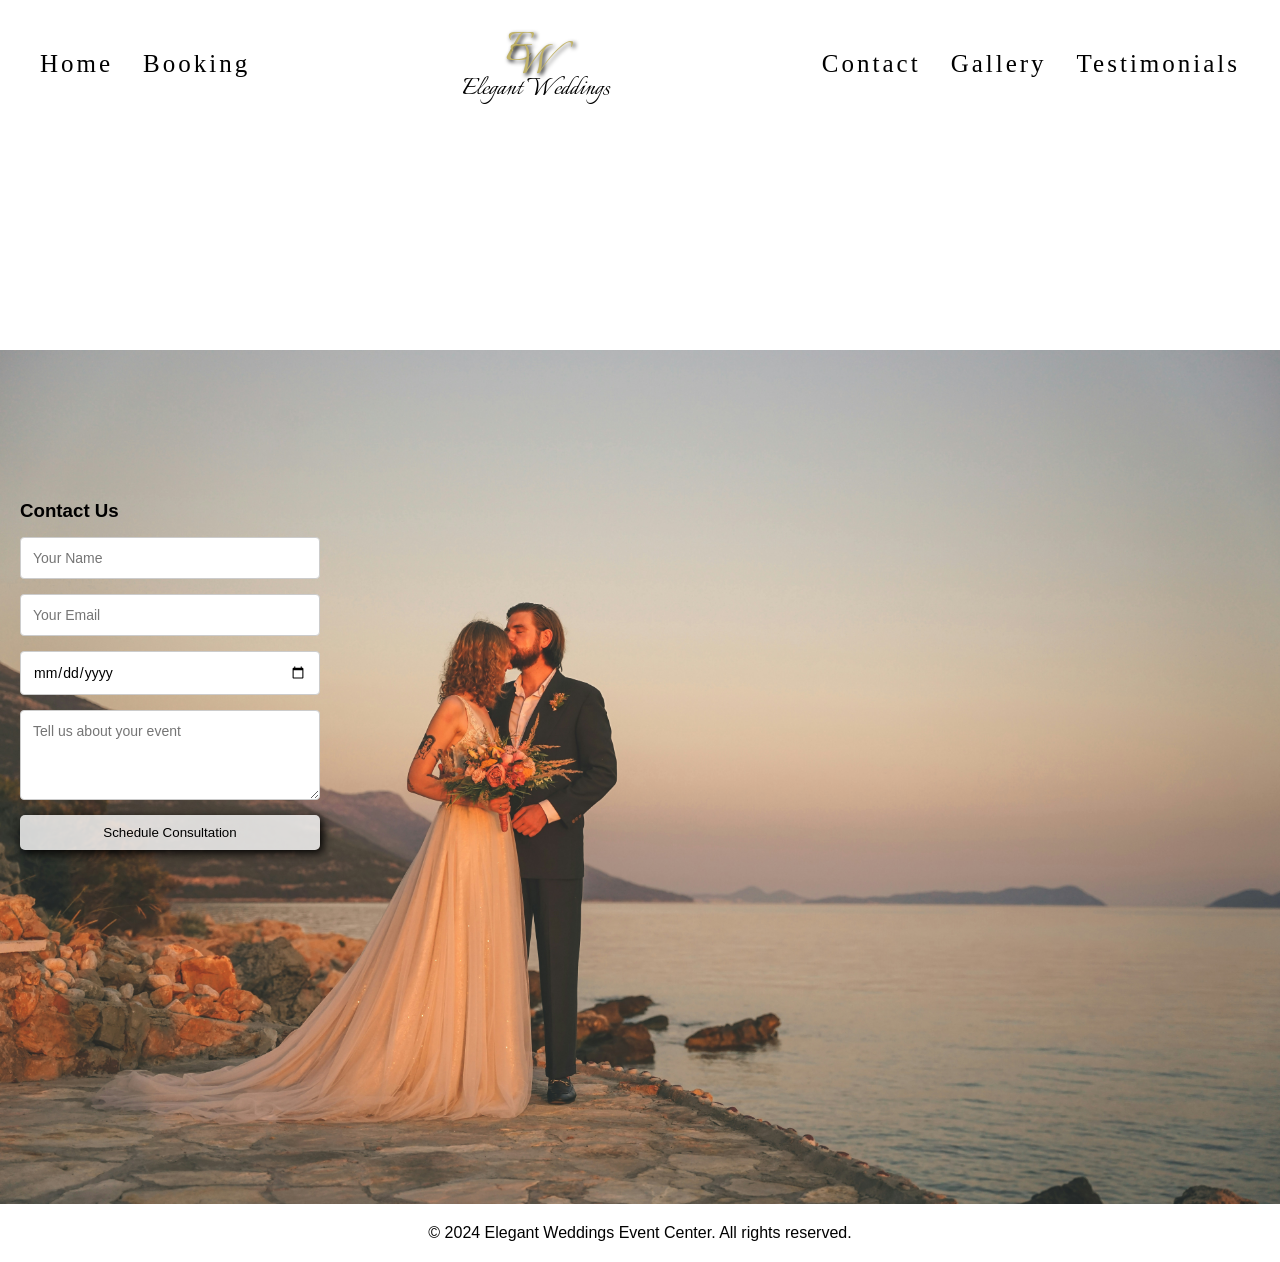
==== contact.html @ df02de33 "cleaned up nav bar and fixed the links, now landing pages all work. Schedule works, removed about us" ====
<!doctype html>
<html lang="en">
  <head>
    <meta charset="UTF-8" />
    <meta name="viewport" content="width=device-width, initial-scale=1.0" />
    <title>Gallery</title>
    <link rel="stylesheet" href="/Styles/contact.css" />
  </head>
  <body>
    <nav class="navbar">
      <div class="logo-box1">
        <div class="logo">
          <h1 class="logo-e">E</h1>
          <h1 class="logo-w">W</h1>
        </div>
        <p class="title">Elegant Weddings</p>
      </div>
      <button class="hamburger">
        <span class="bar"></span>
        <span class="bar"></span>
        <span class="bar"></span>
      </button>
      <div class="navbarContainer">
        <ul class="nav-links-one">
          <li>
            <a href="/index.html">Home</a>
          </li>
          <li>
            <a href="/schedule.html">Booking</a>
          </li>
        </ul>
        <div class="logo-box2">
          <div class="logo">
            <h1 class="logo-e">E</h1>
            <h1 class="logo-w">W</h1>
          </div>
          <p class="title">Elegant Weddings</p>
        </div>
        <ul class="nav-links-two">
          <li>
            <a href="/contact.html">Contact</a>
          </li>
          <li>
            <a href="/gallery.html">Gallery</a>
          </li>
          <li>
            <a href="Testimonials.html">Testimonials</a>
          </li>
        </ul>
      </div>
    </nav>
    <div class="scheduleCon">
      <div class="form-section">
        <form>
          <h3>Contact Us</h3>
          <input
            type="text"
            placeholder="Your Name"
            style="
              padding: 12px;
              border: 1px solid #ccc;
              border-radius: 4px;
              font-size: 14px;
            "
          />
          <input
            type="email"
            placeholder="Your Email"
            style="
              padding: 12px;
              border: 1px solid #ccc;
              border-radius: 4px;
              font-size: 14px;
            "
          />
          <input
            type="date"
            style="
              padding: 12px;
              border: 1px solid #ccc;
              border-radius: 4px;
              font-size: 14px;
            "
          />
          <textarea
            placeholder="Tell us about your event"
            style="
              padding: 12px;
              border: 1px solid #ccc;
              border-radius: 4px;
              font-size: 14px;
              resize: vertical;
            "
            rows="4"
          ></textarea>
          <button class="submit">Schedule Consultation</button>
        </form>
        <img class="formimg" src="/Assets/couple6.jpg" />
      </div>
    </div>
    <footer>
      <p>&copy; 2024 Elegant Weddings Event Center. All rights reserved.</p>
    </footer>
  </body>
  <script src="/script.js"></script>
</html>
---- Styles/contact.css ----
@import url("https://fonts.googleapis.com/css2?family=Archivo+Black&family=Italianno&family=Montserrat:ital,wght@0,100..900;1,100..900&display=swap");
@import url("https://fonts.googleapis.com/css2?family=Archivo+Black&family=Italiana&family=Italianno&family=Montserrat:ital,wght@0,100..900;1,100..900&display=swap");
* {
  box-sizing: border-box;
  margin: 0;
  padding: 0;
  font-family: "", sans-serif;
}

style {
  background: rgba(100, 100, 100, 0.9);
  backdrop-filter: blur(10px);
  padding: 30px;
  text-align: center;
  color: white;
  margin-top: 40px;
}
.navbar {
  display: flex;
  z-index: 100;
  position: fixed;
  justify-content: space-between;
  width: 100%;
  padding: 20px 40px;
  background-color: rgba(255, 255, 255, 0.8);
  align-items: center;
}

.navbarContainer {
  display: flex;
  align-items: center;
  justify-content: space-between;
  flex-grow: 1;
}
.logo-box1 {
  display: none;
}
.logo-box2 {
  display: flex;
  flex-wrap: wrap;
  align-items: center;
  max-width: 166px;
  justify-content: center;
  flex-grow: 1;
}

.logo {
  display: flex;
  width: 50px;
  height: 50px;
}
.logo-e {
  font-family: "Italianno", cursive;
  font-weight: 400;
  font-style: normal;
  font-size: 50px;
  color: rgb(194, 180, 106);
  position: relative;
  right: 6px;
  text-shadow: 2px 2px 4px rgb(0, 0, 0);
}

.logo-w {
  display: flex;
  font-family: "Italianno", cursive;
  font-weight: 400;
  font-style: normal;
  font-size: 50px;
  color: rgb(194, 180, 106);
  line-height: 1.75;
  width: 20px;
  height: 20px;
  position: relative;
  right: 25px;
  text-shadow: 2px 2px 4px rgb(0, 0, 0);
}

.title {
  font-family: "Italianno", cursive;
  font-weight: 400;
  font-style: normal;
  font-size: 30px;
  color: rgb(0, 0, 0);
}

.hamburger {
  display: none;
  flex-direction: column;
  cursor: pointer;
  float: right;
  gap: 5px;
  transition: all 0.7s ease;
  border: none;
  background: transparent;
}
.bar {
  width: 30px;
  height: 3px;
  background-color: black;
  transition: all 0.7s ease;
}

.nav-container {
  display: flex;
  align-items: center;
  justify-content: space-between;
}

.nav-links-one,
.nav-links-two {
  display: flex;
  list-style: none;
  text-decoration: none;
  gap: 30px;
}

.nav-links-one a,
.nav-links-two a {
  font-family: "Times New Roman", Times, serif;
  text-decoration: none;
  color: black;
  font-size: 25px;
  font-weight: lighter;
  letter-spacing: 3px;
  transition: color 0.5s ease;
}

.nav-links-two a:hover {
  color: rgb(194, 180, 106);
}
.nav-links-one a:hover {
  color: rgb(194, 180, 106);
}
.schedueCon {
  display: flex;
  flex-direction: column;
  overflow: hidden;
}
.forming img {
  object-fit: cover;
}
.form-section {
  display: flex;
  flex-direction: column;
}
form {
  min-width: 300px;
  display: flex;
  flex-direction: column;
  gap: 15px;
  max-width: 200px;
  transform: translatey(500px) translateX(20px);
}
.submit {
  box-shadow: 3px 3px 10px;
  background-color: rgba(255, 255, 255, 0.8);
  padding: 10px 40px;
  border-radius: 5px;
  border: none;
  cursor: pointer;
}
.formimg {
  display: block;
  width: 100%;
  height: auto;
  z-index: -2;
  overflow: hidden;
  align-items: center;
}

.scheduleCon img {
  max-width: 100vw;
  min-width: 1000px;
  min-height: 800px;
}

footer {
  display: flex;
  justify-content: center;
  padding: 20px;
}
.nav-links-active.active {
  display: flex;
}
.hamburger.active .bar:nth-child(2) {
  opacity: 0;
}
.hamburger.active .bar:nth-child(1) {
  transform: translateY(8px) rotate(45deg);
}
.hamburger.active .bar:nth-child(3) {
  transform: translateY(-8px) rotate(-45deg);
}

@media (max-width: 1200px) {
  .hamburger {
    z-index: 200;
    display: flex;
    margin-left: auto;
  }
  .logo-box1 {
    display: flex;
    flex-wrap: wrap;
    align-items: center;
    max-width: 166px;
    justify-content: center;
    flex-grow: 1;
  }
  .logo-box2 {
    display: none;
  }
  .navbarContainer {
    display: none;
    justify-content: revert;
    flex-direction: column;
    align-items: flex-start;
    position: absolute;
    height: 100vh;
    width: 50%;
    top: 0;
    right: 0;
    padding: 100px 0;
    background-color: rgba(255, 255, 255, 0.754);
  }
  .images {
    column-gap: 20px; /* This is my absolute minimum gap */
  }
  .nav-links-one a,
  .nav-links-two a {
    font-size: 30px;
  }
  .nav-links-one,
  .nav-links-two {
    flex-direction: column;
    width: 100%;
    gap: 0;
  }
  .nav-links-one li,
  .nav-links-two li {
    padding: 20px;
  }
  .hero-container button {
    font-size: 30px;
    transform: translate(-50%, 170%);
  }
  .nav-links-two li:hover {
    background-color: #ecec8a7b;
  }
  .nav-links-one li:hover {
    background-color: #ecec8a7b;
  }
  .nav-links-one a:hover {
    color: black;
  }
  .nav-links-two a:hover {
    color: black;
  }
  .navbarContainer.active {
    display: flex;
  }
  .images {
  }
}

@media (max-width: 600px) {
  .hamburger {
    display: flex;
  }
  .navbarContainer {
    width: 100%;
  }
  .navbarContainer.active {
    display: flex;
  }
  .hero-container button {
    min-width: 265px;
    font-size: 30px;
    transform: translate(-50%, 170%);
  }
  .navbarContainer {
    align-content: center;
    align-items: center;
  }
  .nav-links-one li,
  .nav-links-two li {
    align-self: center;
  }
  .images {
    grid-template-columns: minmax(0, 1fr);
    gap: 10px;
  }
}
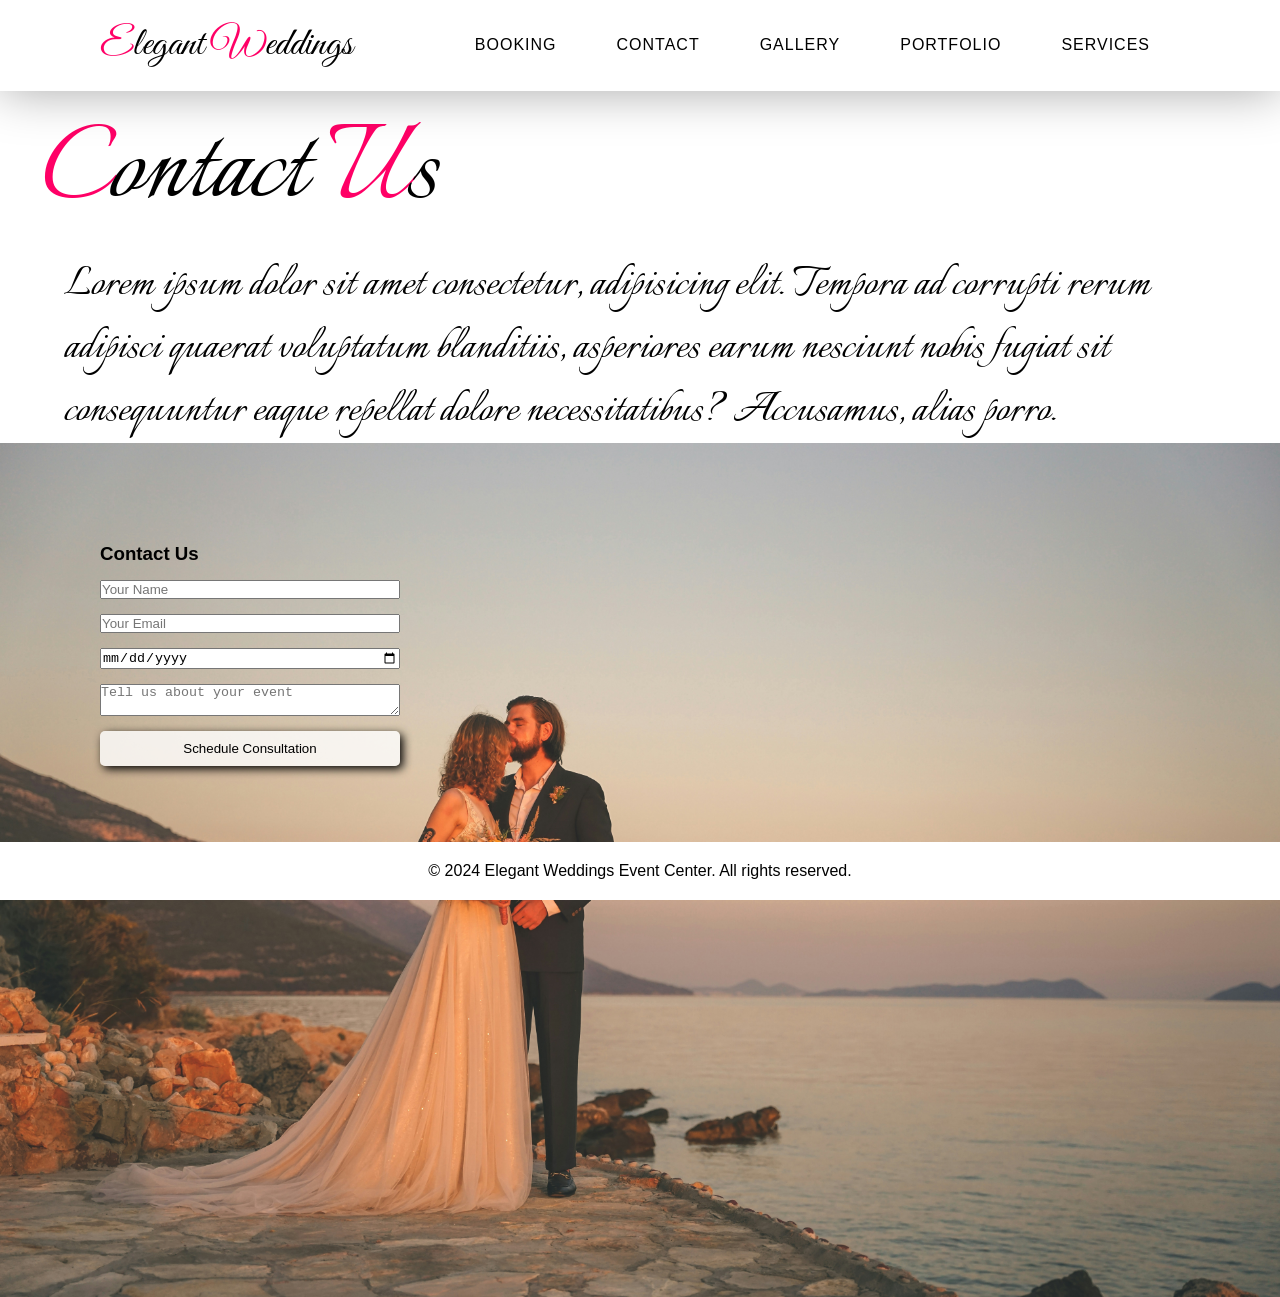
==== commit dc1ef4d1: "big update changed the menu up, made animations on gallery, made changes to the contact us and the s" ====
--- a/contact.html
+++ b/contact.html
@@ -7,100 +7,58 @@
     <link rel="stylesheet" href="/Styles/contact.css" />
   </head>
   <body>
-    <nav class="navbar">
-      <div class="logo-box1">
-        <div class="logo">
-          <h1 class="logo-e">E</h1>
-          <h1 class="logo-w">W</h1>
-        </div>
-        <p class="title">Elegant Weddings</p>
-      </div>
+    <header class="active">
+      <a href="/index v2.html" class="logo"
+        ><span>e</span>legant <span>w</span>eddings</a
+      >
       <button class="hamburger">
         <span class="bar"></span>
         <span class="bar"></span>
         <span class="bar"></span>
       </button>
-      <div class="navbarContainer">
-        <ul class="nav-links-one">
-          <li>
-            <a href="/index.html">Home</a>
-          </li>
-          <li>
-            <a href="/schedule.html">Booking</a>
-          </li>
-        </ul>
-        <div class="logo-box2">
-          <div class="logo">
-            <h1 class="logo-e">E</h1>
-            <h1 class="logo-w">W</h1>
-          </div>
-          <p class="title">Elegant Weddings</p>
-        </div>
-        <ul class="nav-links-two">
-          <li>
-            <a href="/contact.html">Contact</a>
-          </li>
-          <li>
-            <a href="/gallery.html">Gallery</a>
-          </li>
-          <li>
-            <a href="Testimonials.html">Testimonials</a>
-          </li>
-        </ul>
-      </div>
-    </nav>
+      <ul class="nav">
+        <li>
+          <a href="/schedule.html">Booking</a>
+        </li>
+        <li>
+          <a class="nav-btn" href="/contact.html" data-target="contact"
+            >contact</a
+          >
+        </li>
+        <li>
+          <a href="/gallery.html">gallery</a>
+        </li>
+        <li>
+          <a class="nav-btn" herf="#" data-target="--portfolio">portfolio</a>
+        </li>
+        <li>
+          <a class="nav-btn" herf="#" data-target="services">services</a>
+        </li>
+      </ul>
+    </header>
+    <div class="main">
+      <h1><span>c</span>ontact <span>U</span>s</h1>
+      <p>
+        Lorem ipsum dolor sit amet consectetur, adipisicing elit. Tempora ad
+        corrupti rerum adipisci quaerat voluptatum blanditiis, asperiores earum
+        nesciunt nobis fugiat sit consequuntur eaque repellat dolore
+        necessitatibus? Accusamus, alias porro.
+      </p>
+    </div>
     <div class="scheduleCon">
-      <div class="form-section">
-        <form>
-          <h3>Contact Us</h3>
-          <input
-            type="text"
-            placeholder="Your Name"
-            style="
-              padding: 12px;
-              border: 1px solid #ccc;
-              border-radius: 4px;
-              font-size: 14px;
-            "
-          />
-          <input
-            type="email"
-            placeholder="Your Email"
-            style="
-              padding: 12px;
-              border: 1px solid #ccc;
-              border-radius: 4px;
-              font-size: 14px;
-            "
-          />
-          <input
-            type="date"
-            style="
-              padding: 12px;
-              border: 1px solid #ccc;
-              border-radius: 4px;
-              font-size: 14px;
-            "
-          />
-          <textarea
-            placeholder="Tell us about your event"
-            style="
-              padding: 12px;
-              border: 1px solid #ccc;
-              border-radius: 4px;
-              font-size: 14px;
-              resize: vertical;
-            "
-            rows="4"
-          ></textarea>
-          <button class="submit">Schedule Consultation</button>
-        </form>
-        <img class="formimg" src="/Assets/couple6.jpg" />
-      </div>
+      <img class="forming" src="/Assets/couple6.jpg" />
+      <form class="contact">
+        <h3>Contact Us</h3>
+        <input type="text" placeholder="Your Name" />
+        <input type="email" placeholder="Your Email" />
+        <input type="date" />
+        <textarea placeholder="Tell us about your event"></textarea>
+        <button class="submit">Schedule Consultation</button>
+      </form>
+      <footer>
+        <p>&copy; 2024 Elegant Weddings Event Center. All rights reserved.</p>
+      </footer>
     </div>
-    <footer>
-      <p>&copy; 2024 Elegant Weddings Event Center. All rights reserved.</p>
-    </footer>
   </body>
   <script src="/script.js"></script>
 </html>
--- a/Styles/contact.css
+++ b/Styles/contact.css
@@ -1,128 +1,107 @@
 @import url("https://fonts.googleapis.com/css2?family=Archivo+Black&family=Italianno&family=Montserrat:ital,wght@0,100..900;1,100..900&display=swap");
 @import url("https://fonts.googleapis.com/css2?family=Archivo+Black&family=Italiana&family=Italianno&family=Montserrat:ital,wght@0,100..900;1,100..900&display=swap");
+@import url("https://fonts.googleapis.com/css2?family=Archivo+Black&family=Great+Vibes&family=Italiana&family=Italianno&family=Montserrat:ital,wght@0,100..900;1,100..900&family=Parisienne&display=swap");
+
+/* General Global Setting */
 * {
   box-sizing: border-box;
   margin: 0;
   padding: 0;
-  font-family: "", sans-serif;
-}
-
-style {
-  background: rgba(100, 100, 100, 0.9);
+}
+
+:root {
+  --primary-clr: #ff0066;
+  --secondary-clr: #ffffff;
+  --text-clr: #000000;
+  --font-main: "Italianno", cursive;
+  --font-sec: "Great Vibes", cursive;
+}
+body {
+  position: relative;
+  background: var(--secondary-clr);
+  font-family: "roboto", sans-serif;
+  width: 100%;
+  min-height: 100vh;
+}
+
+/*___________________________________________________________________
+Header
+_____________________________________________________________________*/
+
+header {
+  position: sticky;
+  top: 0;
+  left: 0;
+  width: 100%;
+  display: flex;
+  justify-content: space-between;
+  align-items: center;
+  padding: 20px 100px;
+  background: rgba(from var(--secondary-clr) r g b/ 0.25);
   backdrop-filter: blur(10px);
-  padding: 30px;
-  text-align: center;
-  color: white;
-  margin-top: 40px;
-}
-.navbar {
-  display: flex;
-  z-index: 100;
-  position: fixed;
-  justify-content: space-between;
-  width: 100%;
-  padding: 20px 40px;
-  background-color: rgba(255, 255, 255, 0.8);
-  align-items: center;
-}
-
-.navbarContainer {
-  display: flex;
-  align-items: center;
-  justify-content: space-between;
-  flex-grow: 1;
-}
-.logo-box1 {
+  border-bottom: 1px solid rgba(255, 255, 255, 0.385);
+  transition: 1s;
+  z-index: 1300;
+  box-shadow: 0 0 50px rgb(from var(--text-clr) r g b/ 0.35);
+}
+.active .logo span {
+  color: var(--primary-clr);
+}
+.hamburger {
   display: none;
 }
-.logo-box2 {
-  display: flex;
-  flex-wrap: wrap;
-  align-items: center;
-  max-width: 166px;
-  justify-content: center;
-  flex-grow: 1;
+.hamburger.active {
+  display: flex;
+  flex-direction: column;
+  background: transparent;
+  border: none;
+  width: 30px;
+  height: 30px;
+  row-gap: 4px;
+}
+.hamburger.active .bar {
+  background-color: black;
+  border-radius: 2px;
+  width: 23px;
+  height: 3px;
 }
 
 .logo {
-  display: flex;
-  width: 50px;
-  height: 50px;
-}
-.logo-e {
-  font-family: "Italianno", cursive;
+  font-family: "Great Vibes", cursive;
+  text-transform: capitalize;
+  font-size: 40px;
   font-weight: 400;
   font-style: normal;
-  font-size: 50px;
-  color: rgb(194, 180, 106);
+  text-decoration: none;
+  color: #000000;
+  cursor: pointer;
+}
+
+.nav {
+  display: flex;
+}
+.nav li {
+  list-style: none;
+  margin: 0 20px;
+}
+.nav li a {
+  color: black;
+  text-decoration: none;
+  text-transform: uppercase;
+  letter-spacing: 1px;
+  cursor: pointer;
+  font-weight: 300;
+  padding: 10px;
+  transition: 0.5s;
+}
+.nav li a:hover {
+  color: var(--primary-clr);
+}
+.search {
   position: relative;
-  right: 6px;
-  text-shadow: 2px 2px 4px rgb(0, 0, 0);
-}
-
-.logo-w {
-  display: flex;
-  font-family: "Italianno", cursive;
-  font-weight: 400;
-  font-style: normal;
-  font-size: 50px;
-  color: rgb(194, 180, 106);
-  line-height: 1.75;
-  width: 20px;
-  height: 20px;
-  position: relative;
-  right: 25px;
-  text-shadow: 2px 2px 4px rgb(0, 0, 0);
-}
-
-.title {
-  font-family: "Italianno", cursive;
-  font-weight: 400;
-  font-style: normal;
-  font-size: 30px;
-  color: rgb(0, 0, 0);
-}
-
-.hamburger {
-  display: none;
-  flex-direction: column;
-  cursor: pointer;
-  float: right;
-  gap: 5px;
-  transition: all 0.7s ease;
-  border: none;
-  background: transparent;
-}
-.bar {
-  width: 30px;
-  height: 3px;
-  background-color: black;
-  transition: all 0.7s ease;
-}
-
-.nav-container {
-  display: flex;
-  align-items: center;
-  justify-content: space-between;
-}
-
-.nav-links-one,
-.nav-links-two {
-  display: flex;
-  list-style: none;
-  text-decoration: none;
-  gap: 30px;
-}
-
-.nav-links-one a,
-.nav-links-two a {
-  font-family: "Times New Roman", Times, serif;
-  text-decoration: none;
-  color: black;
-  font-size: 25px;
-  font-weight: lighter;
-  letter-spacing: 3px;
-  transition: color 0.5s ease;
+  width: 300px;
+  height: 40px;
+  transition: 0.5s;
 }
 
 .nav-links-two a:hover {
@@ -131,25 +110,75 @@
 .nav-links-one a:hover {
   color: rgb(194, 180, 106);
 }
+.nav-links-active.active {
+  display: flex;
+}
+.hamburger.active .bar:nth-child(2) {
+  opacity: 0;
+}
+.hamburger.active .bar:nth-child(1) {
+  transform: translateY(8px) rotate(45deg);
+}
+.hamburger.active .bar:nth-child(3) {
+  transform: translateY(-8px) rotate(-45deg);
+}
+
+/*___________________________________________________
+Main
+_____________________________________________________*/
+
+.main {
+}
+.main h1 {
+  font-family: var(--font-main);
+  color: var(--text-clr);
+  font-size: 130px;
+  font-weight: lighter;
+  padding: 0px 40px 0px 40px;
+  text-transform: capitalize;
+  transition: 1s;
+}
+.main p {
+  transition: 0.5s;
+  font-family: var(--font-main);
+  color: var(--text-clr);
+  font-size: 50px;
+  padding: 0px 50px 0px 0px;
+  font-weight: lighter;
+  transition: 1s;
+  margin-left: 5%;
+}
+.main span {
+  color: var(--primary-clr);
+}
+
+/*___________________________________________________
+Contact Us
+_____________________________________________________*/
+
 .schedueCon {
   display: flex;
   flex-direction: column;
   overflow: hidden;
 }
-.forming img {
+.forming {
   object-fit: cover;
+  position: absolute;
+  z-index: -10;
 }
 .form-section {
   display: flex;
   flex-direction: column;
 }
-form {
+.contact {
   min-width: 300px;
   display: flex;
   flex-direction: column;
   gap: 15px;
   max-width: 200px;
-  transform: translatey(500px) translateX(20px);
+  left: 100px;
+  top: 100px;
+  position: relative;
 }
 .submit {
   box-shadow: 3px 3px 10px;
@@ -159,14 +188,6 @@
   border: none;
   cursor: pointer;
 }
-.formimg {
-  display: block;
-  width: 100%;
-  height: auto;
-  z-index: -2;
-  overflow: hidden;
-  align-items: center;
-}
 
 .scheduleCon img {
   max-width: 100vw;
@@ -175,9 +196,15 @@
 }
 
 footer {
+  position: fixed;
+  background-color: var(--secondary-clr);
   display: flex;
   justify-content: center;
   padding: 20px;
+  bottom: 0;
+  left: 0;
+  width: 100%;
+  z-index: 20;
 }
 .nav-links-active.active {
   display: flex;
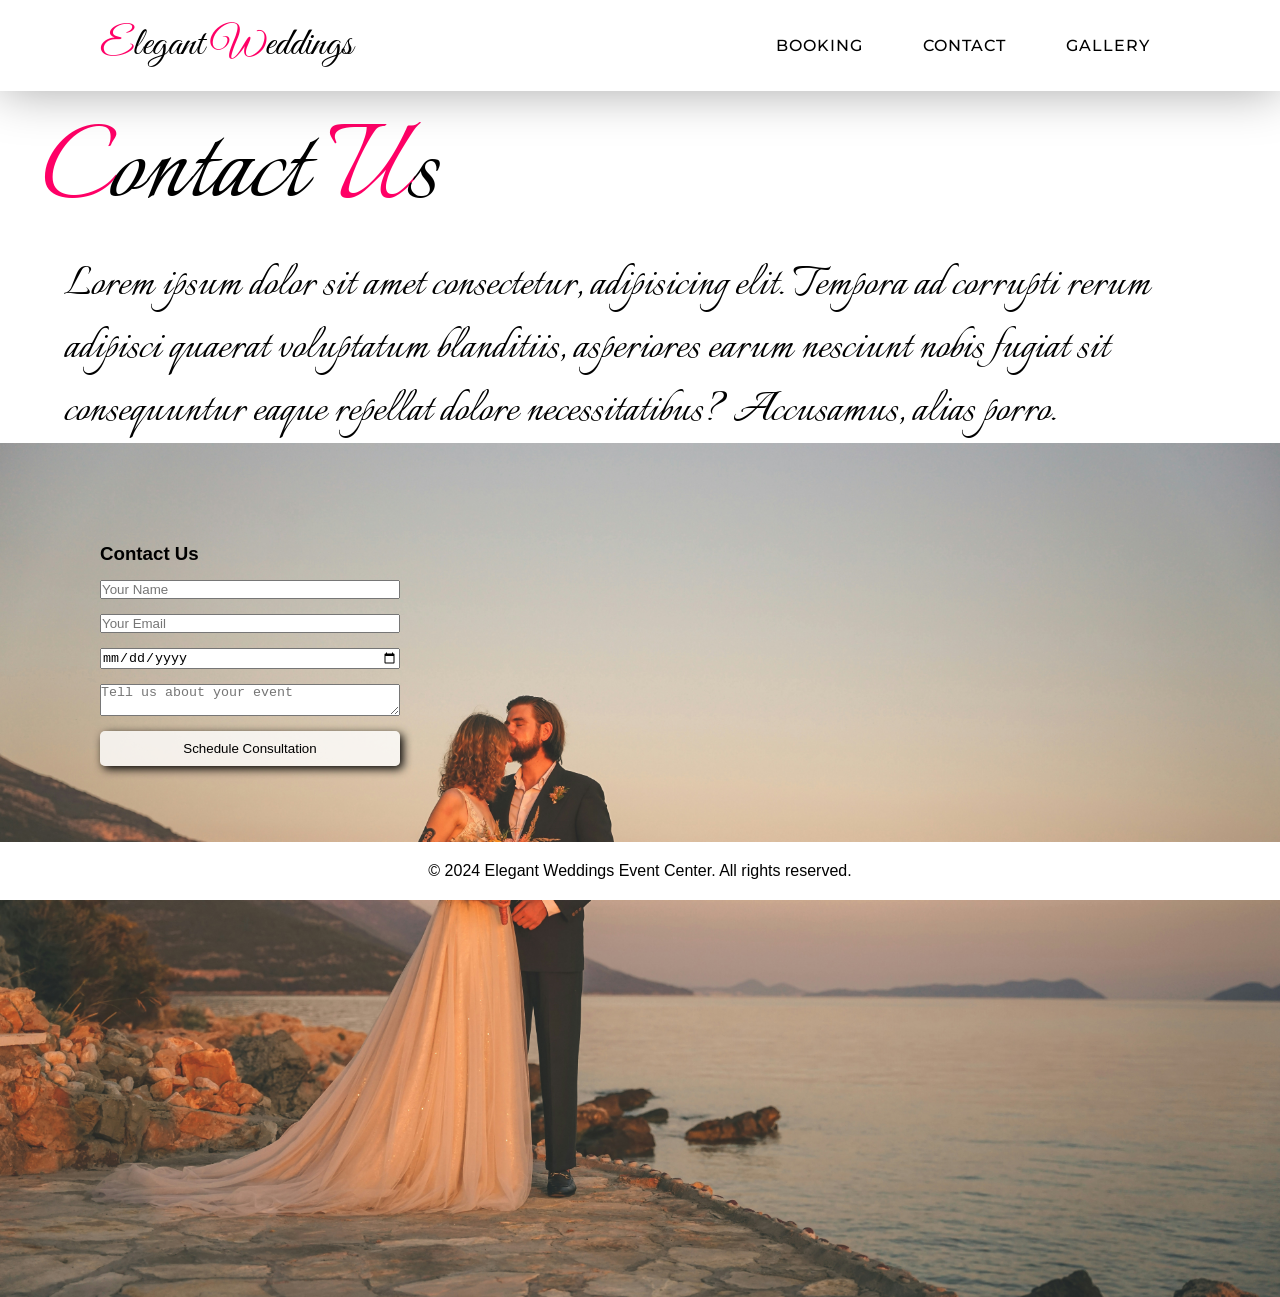
==== commit 14f9e3b0: "- Removed services and portfolio landing pages to streamline site navigation. - Deleted obsolete cod" ====
--- a/contact.html
+++ b/contact.html
@@ -8,7 +8,7 @@
   </head>
   <body>
     <header class="active">
-      <a href="/index v2.html" class="logo"
+      <a href="/index.html" class="logo"
         ><span>e</span>legant <span>w</span>eddings</a
       >
       <button class="hamburger">
@@ -27,12 +27,6 @@
         </li>
         <li>
           <a href="/gallery.html">gallery</a>
-        </li>
-        <li>
-          <a class="nav-btn" herf="#" data-target="--portfolio">portfolio</a>
-        </li>
-        <li>
-          <a class="nav-btn" herf="#" data-target="services">services</a>
         </li>
       </ul>
     </header>
--- a/Styles/contact.css
+++ b/Styles/contact.css
@@ -15,6 +15,8 @@
   --text-clr: #000000;
   --font-main: "Italianno", cursive;
   --font-sec: "Great Vibes", cursive;
+  --font-par: "montserrat", Roman;
+  --font-size: clamp(1.5rem, 5vw, 3rem);
 }
 body {
   position: relative;
@@ -49,21 +51,20 @@
 }
 .hamburger {
   display: none;
-}
-.hamburger.active {
-  display: flex;
   flex-direction: column;
   background: transparent;
   border: none;
   width: 30px;
   height: 30px;
   row-gap: 4px;
-}
-.hamburger.active .bar {
+  justify-content: center;
+}
+.hamburger .bar {
   background-color: black;
   border-radius: 2px;
-  width: 23px;
+  width: 30px;
   height: 3px;
+  border-radius: 20%;
 }
 
 .logo {
@@ -87,10 +88,11 @@
 .nav li a {
   color: black;
   text-decoration: none;
+  font-family: var(--font-par);
   text-transform: uppercase;
   letter-spacing: 1px;
   cursor: pointer;
-  font-weight: 300;
+  font-weight: 500;
   padding: 10px;
   transition: 0.5s;
 }
@@ -102,25 +104,6 @@
   width: 300px;
   height: 40px;
   transition: 0.5s;
-}
-
-.nav-links-two a:hover {
-  color: rgb(194, 180, 106);
-}
-.nav-links-one a:hover {
-  color: rgb(194, 180, 106);
-}
-.nav-links-active.active {
-  display: flex;
-}
-.hamburger.active .bar:nth-child(2) {
-  opacity: 0;
-}
-.hamburger.active .bar:nth-child(1) {
-  transform: translateY(8px) rotate(45deg);
-}
-.hamburger.active .bar:nth-child(3) {
-  transform: translateY(-8px) rotate(-45deg);
 }
 
 /*___________________________________________________
@@ -206,39 +189,38 @@
   width: 100%;
   z-index: 20;
 }
-.nav-links-active.active {
-  display: flex;
-}
+
+/*___________________________________________________________________
+Mobile Nav
+_____________________________________________________________________*/
 .hamburger.active .bar:nth-child(2) {
   opacity: 0;
 }
 .hamburger.active .bar:nth-child(1) {
-  transform: translateY(8px) rotate(45deg);
+  transform: translateY(7px) rotate(45deg);
 }
 .hamburger.active .bar:nth-child(3) {
-  transform: translateY(-8px) rotate(-45deg);
+  transform: translateY(-7px) rotate(-45deg);
 }
 
 @media (max-width: 1200px) {
   .hamburger {
     z-index: 200;
     display: flex;
-    margin-left: auto;
-  }
-  .logo-box1 {
+  }
+  .main h1 {
+    font-size: 4rem;
+  }
+
+  .main p {
+    font-size: clamp(1.5rem, 5vw, 3rem);
+    line-height: -10px;
+  }
+  .nav {
+    display: none;
+  }
+  .nav.active {
     display: flex;
-    flex-wrap: wrap;
-    align-items: center;
-    max-width: 166px;
-    justify-content: center;
-    flex-grow: 1;
-  }
-  .logo-box2 {
-    display: none;
-  }
-  .navbarContainer {
-    display: none;
-    justify-content: revert;
     flex-direction: column;
     align-items: flex-start;
     position: absolute;
@@ -249,71 +231,23 @@
     padding: 100px 0;
     background-color: rgba(255, 255, 255, 0.754);
   }
-  .images {
-    column-gap: 20px; /* This is my absolute minimum gap */
-  }
-  .nav-links-one a,
-  .nav-links-two a {
-    font-size: 30px;
-  }
-  .nav-links-one,
-  .nav-links-two {
-    flex-direction: column;
+  .nav li a {
+    font-size: var(--font-size);
+    font-style: var(--font-main);
+    font-weight: 600;
+  }
+  .nav li {
+    padding: 20px;
+  }
+}
+
+@media (max-width: 600px) {
+  .nav.active {
     width: 100%;
-    gap: 0;
-  }
-  .nav-links-one li,
-  .nav-links-two li {
-    padding: 20px;
-  }
-  .hero-container button {
-    font-size: 30px;
-    transform: translate(-50%, 170%);
-  }
-  .nav-links-two li:hover {
-    background-color: #ecec8a7b;
-  }
-  .nav-links-one li:hover {
-    background-color: #ecec8a7b;
-  }
-  .nav-links-one a:hover {
-    color: black;
-  }
-  .nav-links-two a:hover {
-    color: black;
-  }
-  .navbarContainer.active {
-    display: flex;
-  }
-  .images {
-  }
-}
-
-@media (max-width: 600px) {
-  .hamburger {
-    display: flex;
-  }
-  .navbarContainer {
-    width: 100%;
-  }
-  .navbarContainer.active {
-    display: flex;
-  }
-  .hero-container button {
-    min-width: 265px;
-    font-size: 30px;
-    transform: translate(-50%, 170%);
-  }
-  .navbarContainer {
-    align-content: center;
-    align-items: center;
-  }
-  .nav-links-one li,
-  .nav-links-two li {
-    align-self: center;
-  }
-  .images {
-    grid-template-columns: minmax(0, 1fr);
-    gap: 10px;
-  }
-}
+    align-items: anchor-center;
+  }
+  .nav li a {
+    font-size: 3rem;
+    font-weight: 600;
+  }
+}
